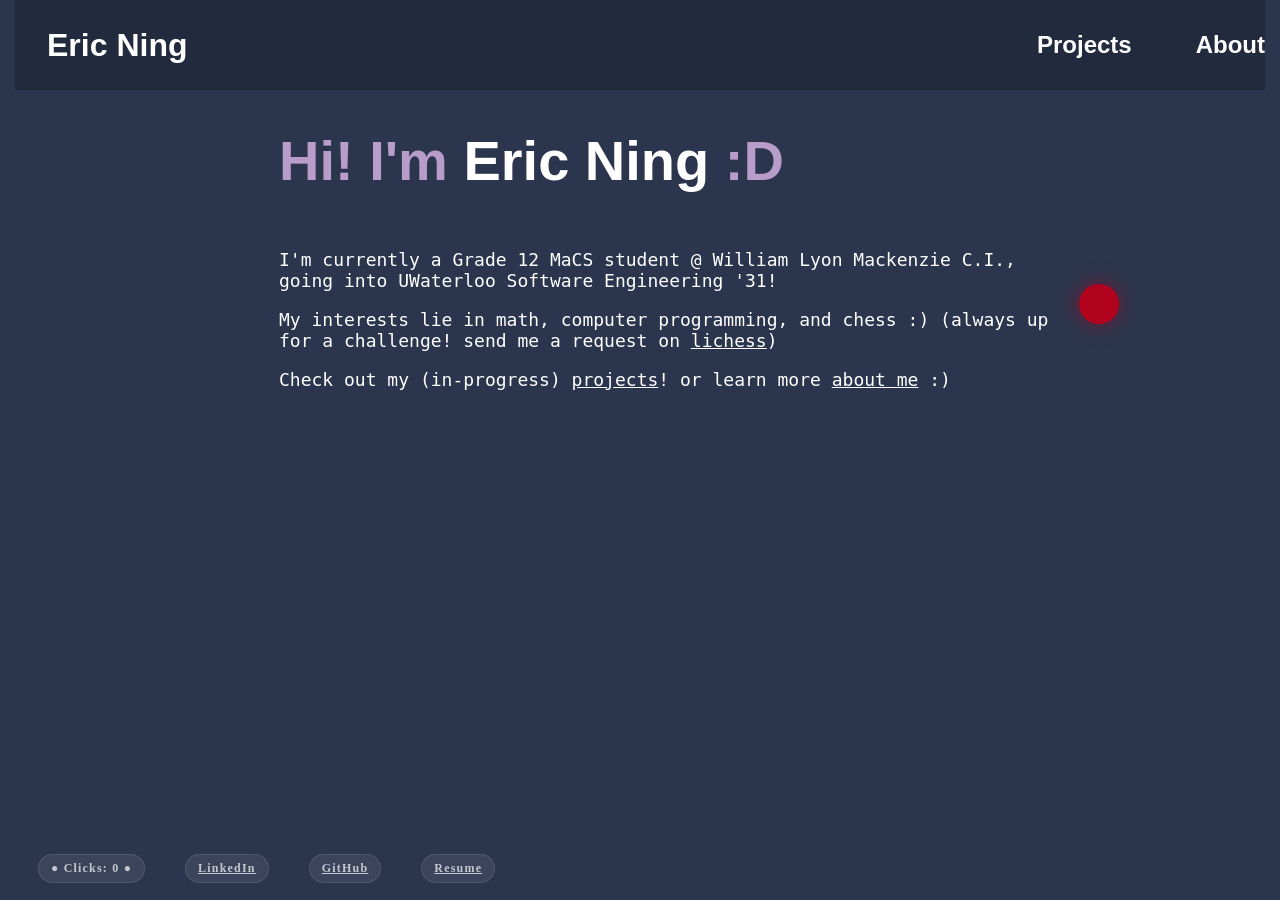
==== index.html @ a276dfbc "fixed folder organization" ====
<!DOCTYPE html>
<html>

  <head>
    <meta charset="UTF-8">
    <title>portfolio</title>
    <link rel="stylesheet" href="/static/style.css">
  </head>

  <body>
    <div class="page-content">
      <div class="navbar">
        <div class="nav-name">
          <p class="name">Eric Ning</p>
        </div>
        
        <div class="nav-options">
          <a href="projects.html">Projects</a>
          <a href="aboutme.html">About</a>
        </div>
      </div>
      
      <div class="header">
        <h1><span style="color: rgb(184, 156, 202);">Hi! I'm </span>Eric Ning <span style="color: rgb(184, 156, 202);">:D</span></h1>
      </div>   

      <div class="text">
        <p class="bg1">I'm currently a Grade 12 MaCS student @ William Lyon Mackenzie C.I., going into UWaterloo Software Engineering '31!</p>
        <p class="bg1">My interests lie in math, computer programming, and chess :) (always up for a challenge! send me a request on 
          <a href="https://lichess.org/@/hello11235" class="bg1">lichess</a>)
        </p>

        <p class="bg1">
          Check out my (in-progress)  
          <a href="projects.html" class="bg1">projects</a>!
          or learn more 
          <a href="aboutme.html" class="bg1">about me</a> :)
        </p>
      </div>
    </div> 

    <div class="footer">
      <div id="scoreboard" class="footer-item">● Clicks: <span id="score"></span> ●</div>
      <a id="footer-button" class="footer-item" href="https://www.linkedin.com/in/eric-ning-b491a01a8/"> LinkedIn </a>
      <a id="footer-button" class="footer-item" href="https://github.com/ninja888-8"> GitHub </a>
      <a id="footer-button" class="footer-item" href="static/resume.pdf"> Resume </a>
    </div>
    <div id="circle"></div>

    <script src="/static/circle.js"></script>
  </body>
</html>
---- static/style.css ----
@import 'nav.css';
@import 'footer.css';
@import 'home-button.css';
@import 'shape.css';
@import 'projects.css';

html {
  background-color: #2b354d;
  scrollbar-gutter: stable both-edges;
}

h1 {
  color: white; 
  font-size: 56px;
  font-family: Calibri, sans-serif;
  font-weight: bold;
  margin-top: 120px;
  transform: translateX(20vw);
}

h2 {
  color: white;
  font-size: 30px;
  font-family: Calibri, sans-serif;
  font-weight: bold;
}

h3 {
  color: white;
  font-size: 24px;
  font-family: Calibri, sans-serif;
  font-weight: bold;
}

p {
  font-size: 18px;
}

.page-content {
  margin: 0;
  padding: 0;
  min-height: 94vh;
}

.bg1 {
  color: white;
  font-family: "Andale Mono", AndaleMono, monospace;
  transform: translateX(20vw);
  width: 800px;
}

.name {
  color: white;
  font-size: 32px;
  font-family: Calibri, sans-serif;
  font-weight: bold;
  margin-inline: 1em;
  width: 100%;
}

.header {
  display: flex;
}

.description {
  margin-top: 50px;
}

.center {
  display: block;
  margin-left: auto;
  margin-right: auto;
  text-align: center;
}

.inline-center {
  display: inline-block;
  margin-left: auto;
  margin-right: auto;
}

.img {
  height: 64px;
  width: auto; 
  max-width: 100%;
  filter: invert(100%);
}

.inline-img {
  height: 300px;
  width: auto; 
  transform: translateX(20vw);
  max-width: 100%;
}
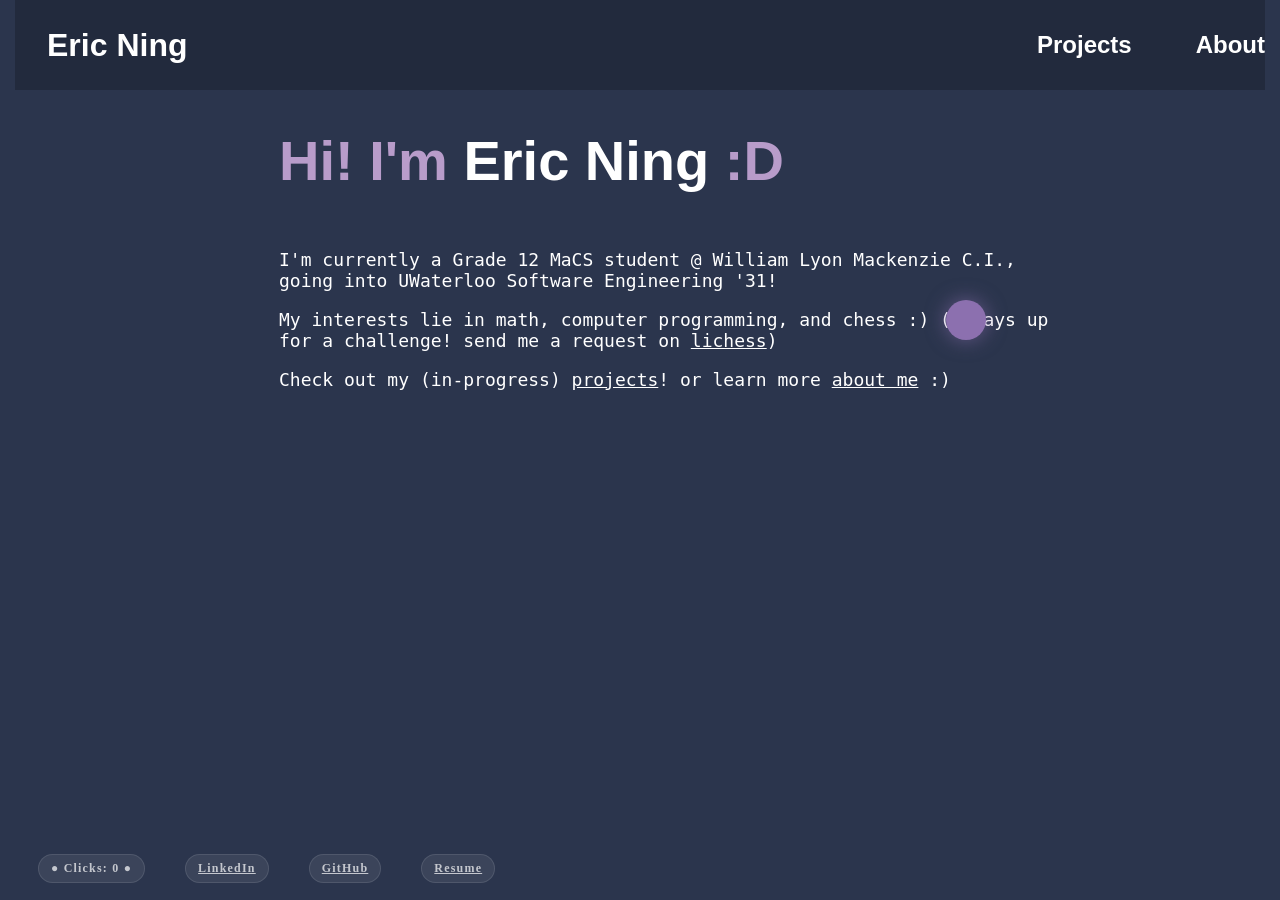
==== commit fe6fc09b: "fixed styling" ====
--- a/index.html
+++ b/index.html
@@ -4,7 +4,7 @@
   <head>
     <meta charset="UTF-8">
     <title>portfolio</title>
-    <link rel="stylesheet" href="/static/style.css">
+    <link rel="stylesheet" href="./static/style.css">
   </head>
 
   <body>
@@ -47,6 +47,6 @@
     </div>
     <div id="circle"></div>
 
-    <script src="/static/circle.js"></script>
+    <script src="./static/circle.js"></script>
   </body>
 </html>
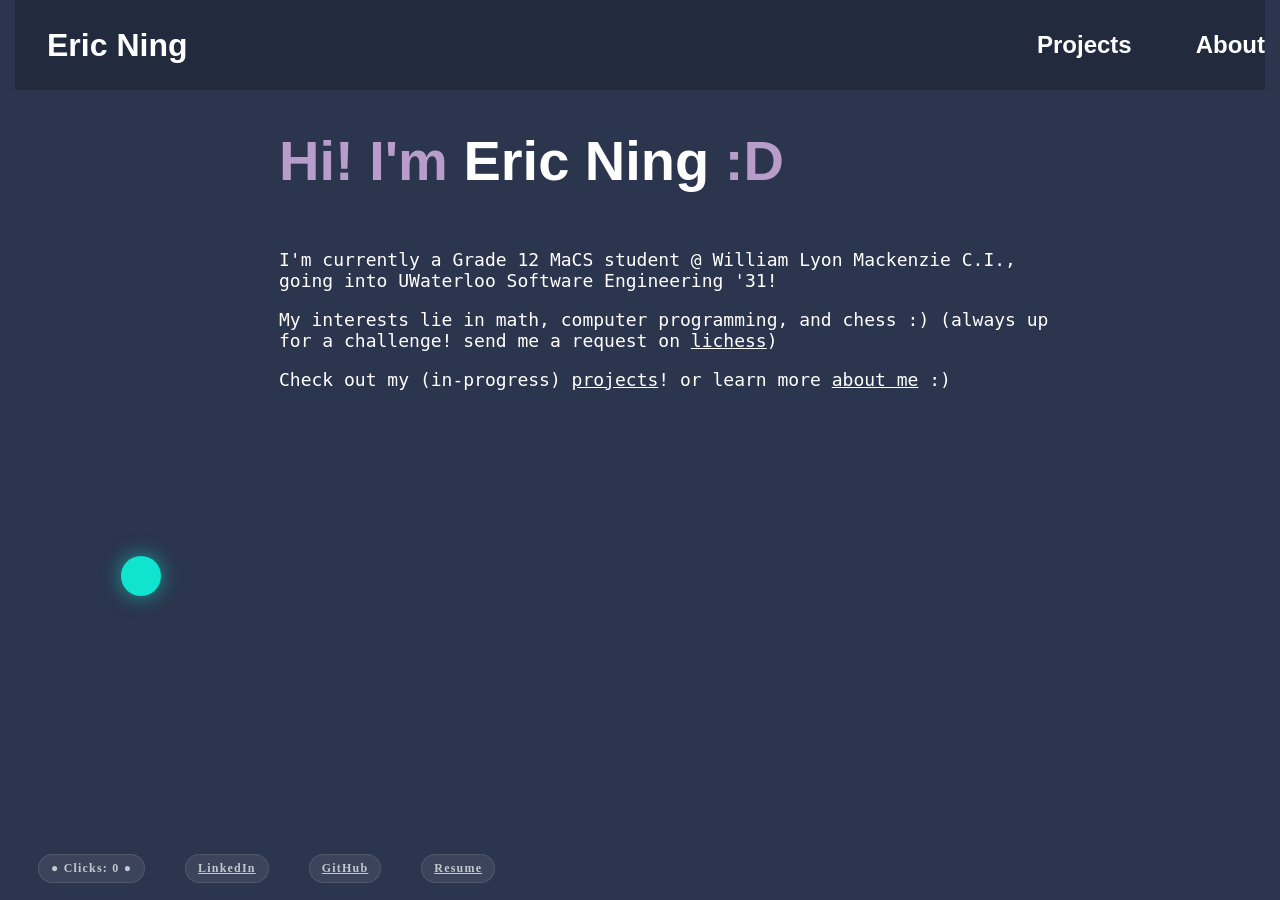
==== commit afba9ba9: "fix footer link" ====
--- a/index.html
+++ b/index.html
@@ -43,7 +43,7 @@
       <div id="scoreboard" class="footer-item">● Clicks: <span id="score"></span> ●</div>
       <a id="footer-button" class="footer-item" href="https://www.linkedin.com/in/eric-ning-b491a01a8/"> LinkedIn </a>
       <a id="footer-button" class="footer-item" href="https://github.com/ninja888-8"> GitHub </a>
-      <a id="footer-button" class="footer-item" href="static/resume.pdf"> Resume </a>
+      <a id="footer-button" class="footer-item" href="./assets/resume.pdf"> Resume </a>
     </div>
     <div id="circle"></div>
 
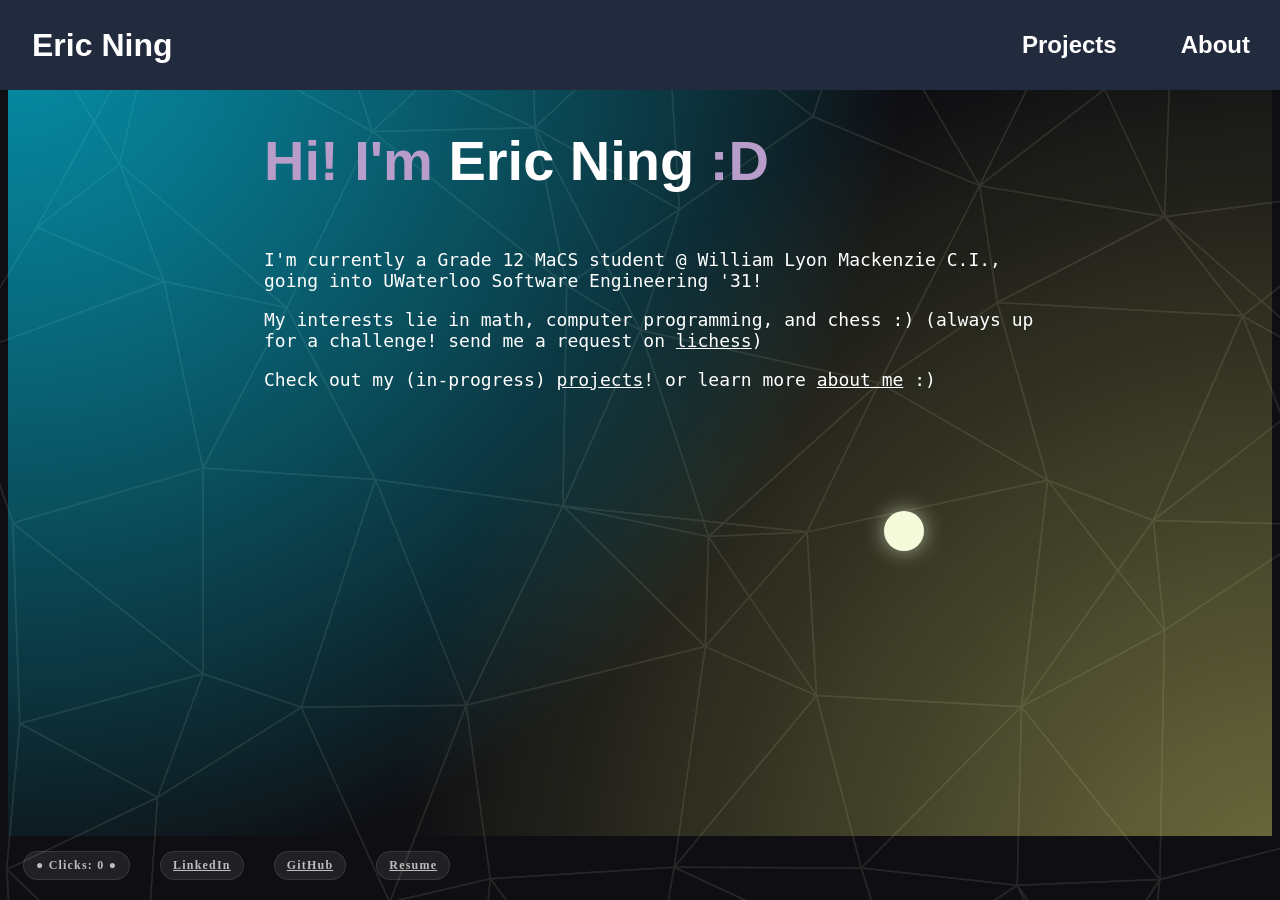
==== commit bb1ca5ef: "create cool background + bug fix with footer" ====
--- a/index.html
+++ b/index.html
@@ -1,6 +1,5 @@
 <!DOCTYPE html>
 <html>
-
   <head>
     <meta charset="UTF-8">
     <title>portfolio</title>
@@ -46,7 +45,9 @@
       <a id="footer-button" class="footer-item" href="./assets/resume.pdf"> Resume </a>
     </div>
     <div id="circle"></div>
+    <canvas id="jagged-bg"></canvas>
 
     <script src="./static/circle.js"></script>
+    <script src="./static/background.js"></script>
   </body>
 </html>
--- a/static/style.css
+++ b/static/style.css
@@ -1,12 +1,28 @@
-@import 'nav.css';
+@import 'background.css';
 @import 'footer.css';
 @import 'home-button.css';
+@import 'nav.css';
+@import 'projects.css';
 @import 'shape.css';
-@import 'projects.css';
 
-html {
+:root {
   background-color: #2b354d;
-  scrollbar-gutter: stable both-edges;
+
+  --cursor-x: 0;
+  --cursor-y: 0;
+  --cursor-bgcolor: rgba(0, 217, 255, 0.4);
+}
+
+body {
+  background-image: radial-gradient(
+    circle 100vh at 0 0,
+    rgba(0, 217, 255, 0.4), 
+    transparent 100%
+  ), radial-gradient(
+    circle 100vh at 100vw 100vh,
+    rgba(255, 255, 127, 0.4), 
+    transparent 100%
+  );
 }
 
 h1 {
@@ -39,7 +55,14 @@
 .page-content {
   margin: 0;
   padding: 0;
-  min-height: 94vh;
+  min-height: 92vh;
+  z-index: 10;
+
+  background-image: radial-gradient(
+    circle 100vh at var(--cursor-x) var(--cursor-y), 
+    var(--cursor-bgcolor), 
+    transparent 100%
+  );
 }
 
 .bg1 {
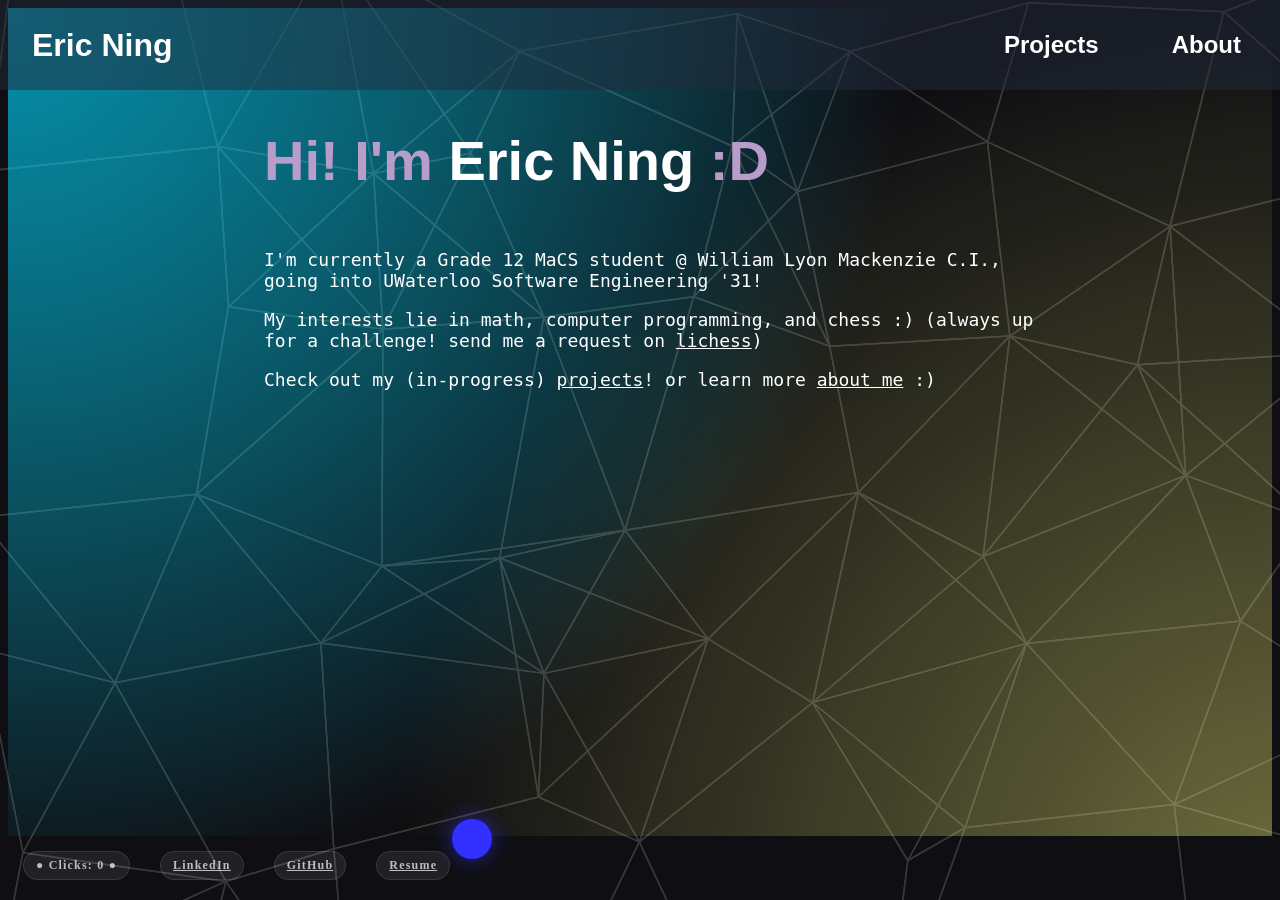
==== commit 0d57fda9: "update assets/css + file formatting" ====
--- a/index.html
+++ b/index.html
@@ -1,53 +1,58 @@
 <!DOCTYPE html>
 <html>
-  <head>
-    <meta charset="UTF-8">
-    <title>portfolio</title>
-    <link rel="stylesheet" href="./static/style.css">
-  </head>
 
-  <body>
-    <div class="page-content">
-      <div class="navbar">
-        <div class="nav-name">
-          <p class="name">Eric Ning</p>
-        </div>
-        
-        <div class="nav-options">
-          <a href="projects.html">Projects</a>
-          <a href="aboutme.html">About</a>
-        </div>
+<head>
+  <meta charset="UTF-8">
+  <title>portfolio</title>
+  <link rel="stylesheet" href="./static/style.css">
+</head>
+
+<body>
+  <div class="page-content">
+    <div class="navbar">
+      <div class="nav-name">
+        <p class="name">Eric Ning</p>
       </div>
-      
-      <div class="header">
-        <h1><span style="color: rgb(184, 156, 202);">Hi! I'm </span>Eric Ning <span style="color: rgb(184, 156, 202);">:D</span></h1>
-      </div>   
 
-      <div class="text">
-        <p class="bg1">I'm currently a Grade 12 MaCS student @ William Lyon Mackenzie C.I., going into UWaterloo Software Engineering '31!</p>
-        <p class="bg1">My interests lie in math, computer programming, and chess :) (always up for a challenge! send me a request on 
-          <a href="https://lichess.org/@/hello11235" class="bg1">lichess</a>)
-        </p>
+      <div class="nav-options">
+        <a href="projects.html">Projects</a>
+        <a href="aboutme.html">About</a>
+      </div>
+    </div>
 
-        <p class="bg1">
-          Check out my (in-progress)  
-          <a href="projects.html" class="bg1">projects</a>!
-          or learn more 
-          <a href="aboutme.html" class="bg1">about me</a> :)
-        </p>
-      </div>
-    </div> 
+    <div class="header">
+      <h1><span style="color: rgb(184, 156, 202);">Hi! I'm </span>Eric Ning <span
+          style="color: rgb(184, 156, 202);">:D</span></h1>
+    </div>
 
-    <div class="footer">
-      <div id="scoreboard" class="footer-item">● Clicks: <span id="score"></span> ●</div>
-      <a id="footer-button" class="footer-item" href="https://www.linkedin.com/in/eric-ning-b491a01a8/"> LinkedIn </a>
-      <a id="footer-button" class="footer-item" href="https://github.com/ninja888-8"> GitHub </a>
-      <a id="footer-button" class="footer-item" href="./assets/resume.pdf"> Resume </a>
+    <div class="text">
+      <p class="bg1">I'm currently a Grade 12 MaCS student @ William Lyon Mackenzie C.I., going into UWaterloo Software
+        Engineering '31!</p>
+      <p class="bg1">My interests lie in math, computer programming, and chess :) (always up for a challenge! send me a
+        request on
+        <a href="https://lichess.org/@/hello11235" class="bg1">lichess</a>)
+      </p>
+
+      <p class="bg1">
+        Check out my (in-progress)
+        <a href="projects.html" class="bg1">projects</a>!
+        or learn more
+        <a href="aboutme.html" class="bg1">about me</a> :)
+      </p>
     </div>
-    <div id="circle"></div>
-    <canvas id="jagged-bg"></canvas>
+  </div>
 
-    <script src="./static/circle.js"></script>
-    <script src="./static/background.js"></script>
-  </body>
+  <div class="footer">
+    <div id="scoreboard" class="footer-item">● Clicks: <span id="score"></span> ●</div>
+    <a id="footer-button" class="footer-item" href="https://www.linkedin.com/in/eric-ning-b491a01a8/"> LinkedIn </a>
+    <a id="footer-button" class="footer-item" href="https://github.com/ninja888-8"> GitHub </a>
+    <a id="footer-button" class="footer-item" href="./assets/resume.pdf"> Resume </a>
+  </div>
+  <div id="circle"></div>
+  <canvas id="jagged-bg"></canvas>
+
+  <script src="./static/circle.js"></script>
+  <script src="./static/background.js"></script>
+</body>
+
 </html>
--- a/static/style.css
+++ b/static/style.css
@@ -14,19 +14,15 @@
 }
 
 body {
-  background-image: radial-gradient(
-    circle 100vh at 0 0,
-    rgba(0, 217, 255, 0.4), 
-    transparent 100%
-  ), radial-gradient(
-    circle 100vh at 100vw 100vh,
-    rgba(255, 255, 127, 0.4), 
-    transparent 100%
-  );
+  background-image: radial-gradient(circle 100vh at 0 0,
+      rgba(0, 217, 255, 0.4),
+      transparent 100%), radial-gradient(circle 100vh at 100vw 100vh,
+      rgba(255, 255, 127, 0.4),
+      transparent 100%);
 }
 
 h1 {
-  color: white; 
+  color: white;
   font-size: 56px;
   font-family: Calibri, sans-serif;
   font-weight: bold;
@@ -58,11 +54,9 @@
   min-height: 92vh;
   z-index: 10;
 
-  background-image: radial-gradient(
-    circle 100vh at var(--cursor-x) var(--cursor-y), 
-    var(--cursor-bgcolor), 
-    transparent 100%
-  );
+  background-image: radial-gradient(circle 100vh at var(--cursor-x) var(--cursor-y),
+      var(--cursor-bgcolor),
+      transparent 100%);
 }
 
 .bg1 {
@@ -104,14 +98,14 @@
 
 .img {
   height: 64px;
-  width: auto; 
+  width: auto;
   max-width: 100%;
   filter: invert(100%);
 }
 
 .inline-img {
   height: 300px;
-  width: auto; 
+  width: auto;
   transform: translateX(20vw);
   max-width: 100%;
 }
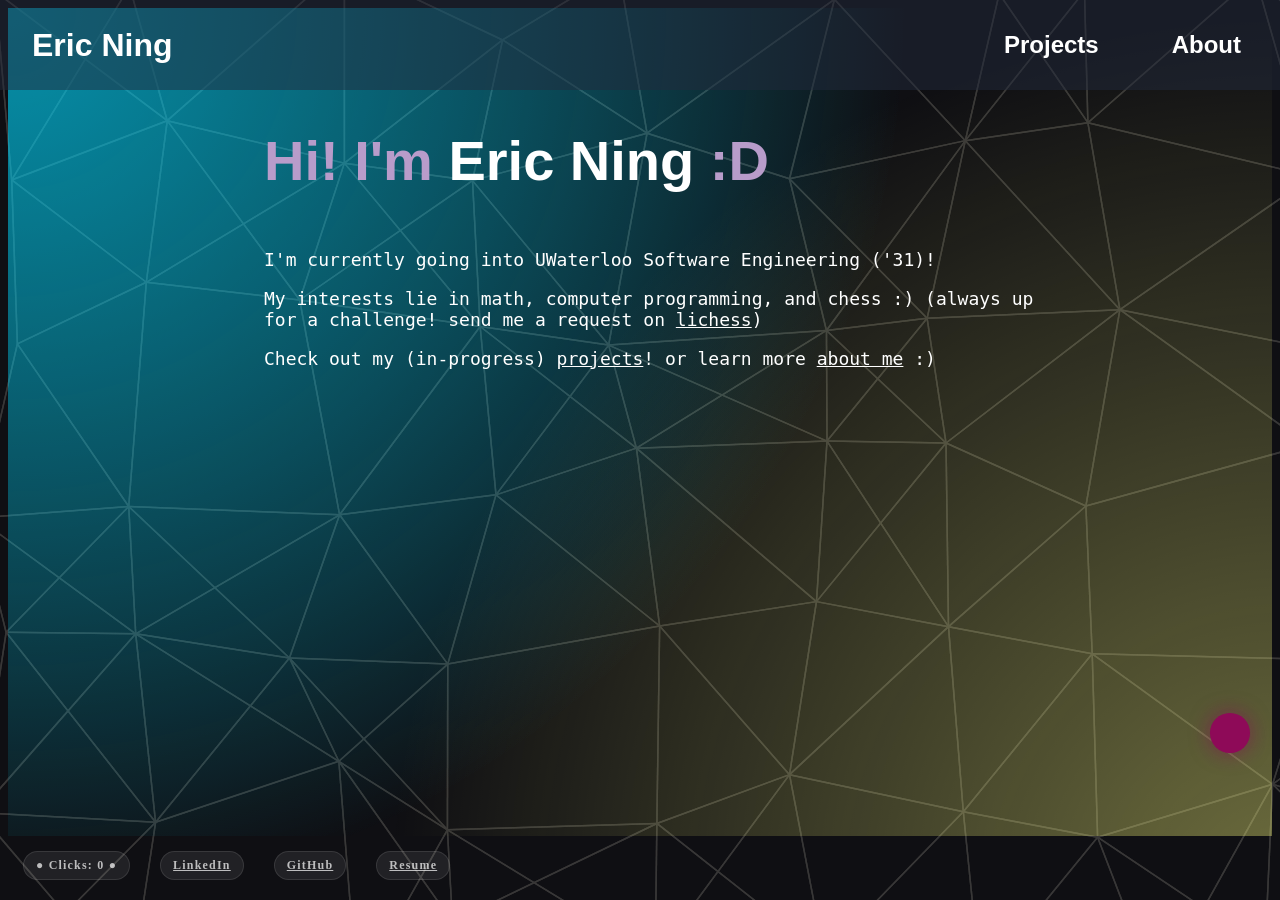
==== commit d2cf1379: "create small styling changes" ====
--- a/index.html
+++ b/index.html
@@ -26,8 +26,7 @@
     </div>
 
     <div class="text">
-      <p class="bg1">I'm currently a Grade 12 MaCS student @ William Lyon Mackenzie C.I., going into UWaterloo Software
-        Engineering '31!</p>
+      <p class="bg1">I'm currently going into UWaterloo Software Engineering ('31)!</p>
       <p class="bg1">My interests lie in math, computer programming, and chess :) (always up for a challenge! send me a
         request on
         <a href="https://lichess.org/@/hello11235" class="bg1">lichess</a>)
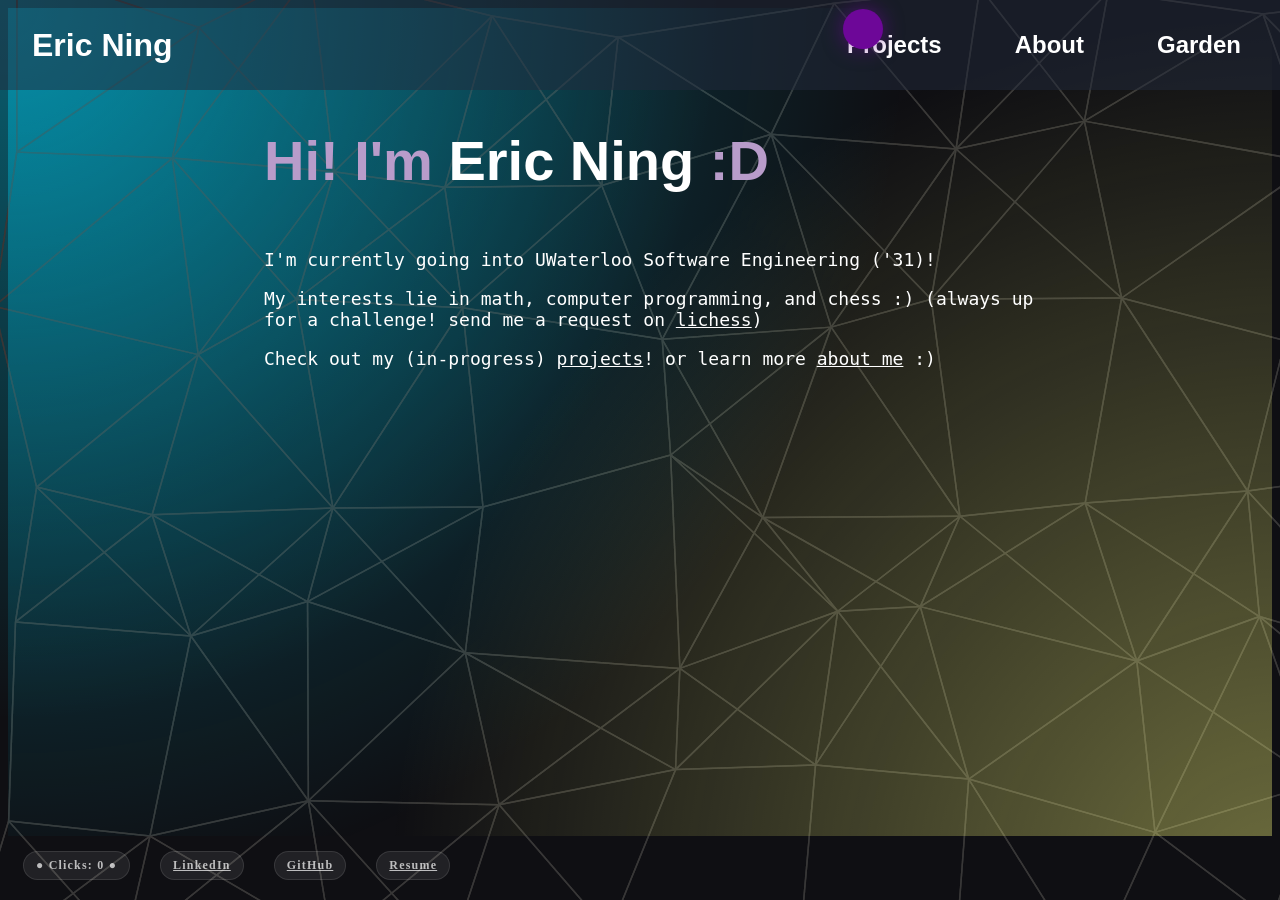
==== commit 54057246: "create l system bonsai tree tab" ====
--- a/index.html
+++ b/index.html
@@ -17,6 +17,7 @@
       <div class="nav-options">
         <a href="projects.html">Projects</a>
         <a href="aboutme.html">About</a>
+        <a href="garden.html">Garden</a>
       </div>
     </div>
 
--- a/static/style.css
+++ b/static/style.css
@@ -1,4 +1,4 @@
-@import 'background.css';
+@import 'canvas.css';
 @import 'footer.css';
 @import 'home-button.css';
 @import 'nav.css';
@@ -53,10 +53,6 @@
   padding: 0;
   min-height: 92vh;
   z-index: 10;
-
-  background-image: radial-gradient(circle 100vh at var(--cursor-x) var(--cursor-y),
-      var(--cursor-bgcolor),
-      transparent 100%);
 }
 
 .bg1 {
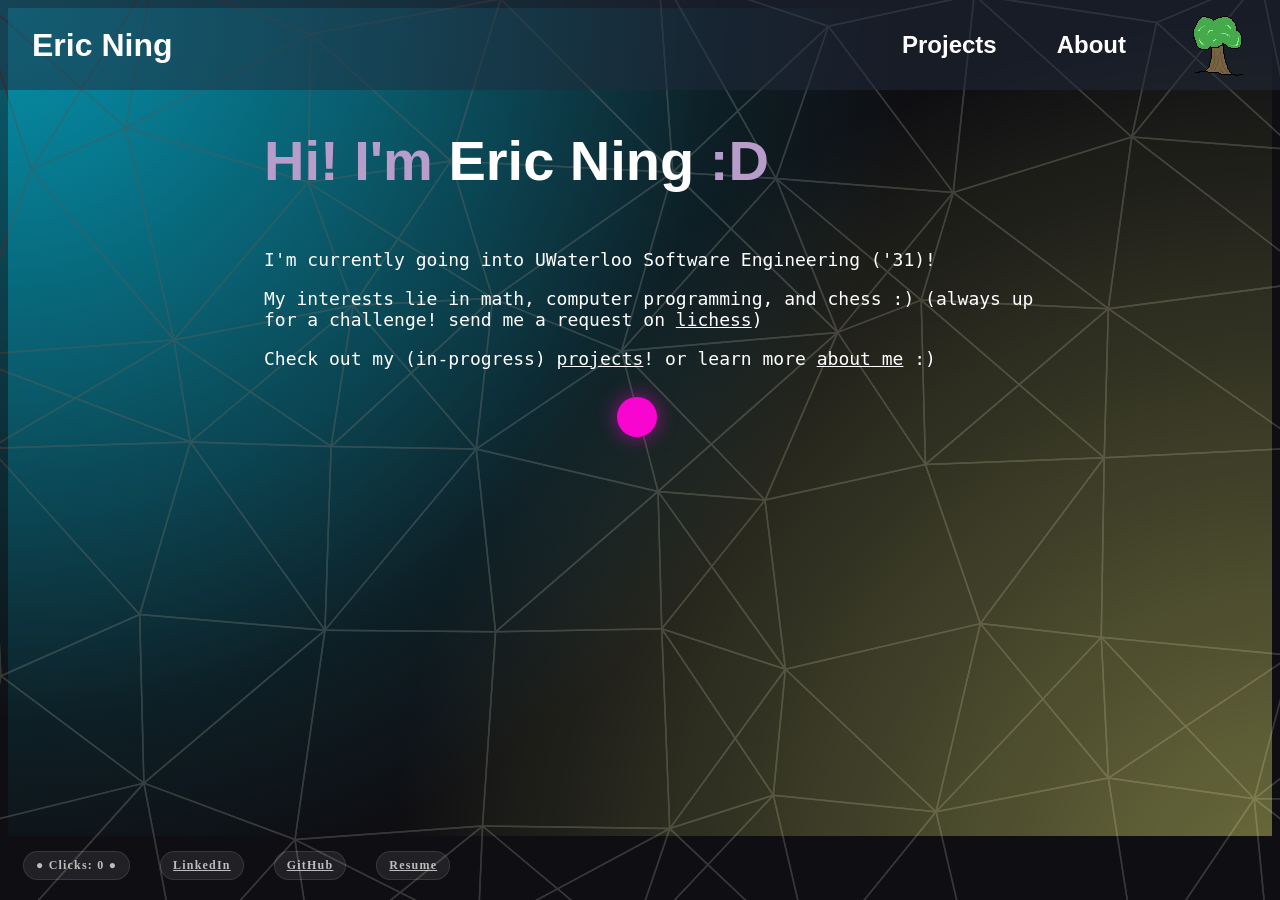
==== commit c1e90722: "update nav bar styling and tree growth + styling/options" ====
--- a/index.html
+++ b/index.html
@@ -17,7 +17,9 @@
       <div class="nav-options">
         <a href="projects.html">Projects</a>
         <a href="aboutme.html">About</a>
-        <a href="garden.html">Garden</a>
+        <a href="garden.html">
+          <img src="./assets/tree.png">
+        </a>
       </div>
     </div>
 
--- a/static/style.css
+++ b/static/style.css
@@ -1,6 +1,6 @@
+@import 'button.css';
 @import 'canvas.css';
 @import 'footer.css';
-@import 'home-button.css';
 @import 'nav.css';
 @import 'projects.css';
 @import 'shape.css';
